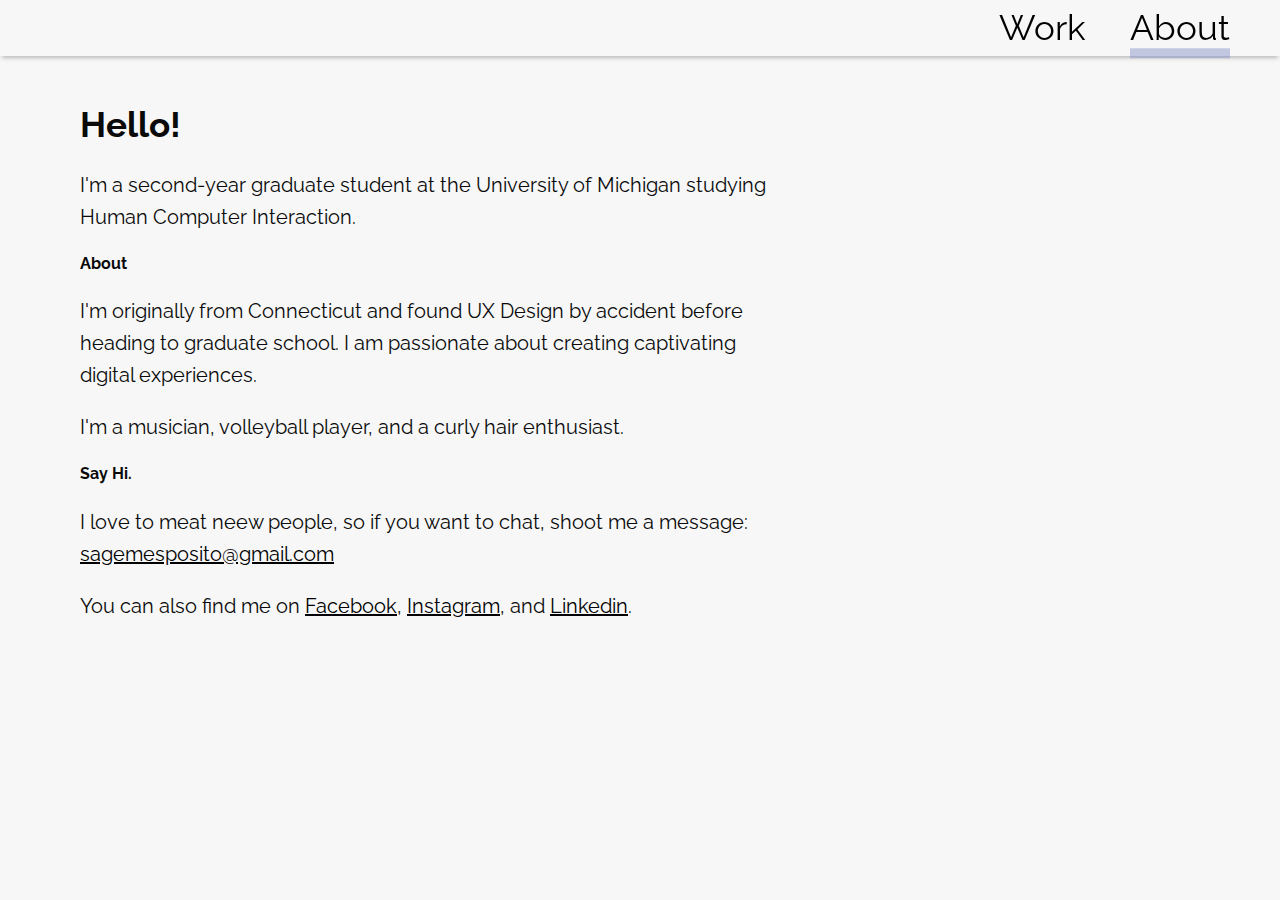
==== pages/about.html @ a372357a "Initial commit" ====
<!DOCTYPE html>
<html>
<head>
	<title>About | Sage Esposito</title>
	<meta charset="utf-8">
	<meta name="viewport" content="width=device-width, initial-scale=1.0">
	<link rel="stylesheet" href="../assets/css/foundation.min.css">
    <link rel="stylesheet" href="../assets/css/app.css">
    <link href="https://fonts.googleapis.com/css?family=Raleway" rel="stylesheet">
</head>
<body>
	<!-- Navbar -->
	<nav>
		<ul class="nav-list">
			<li class="nav-list-item">
				<a href="work.html">
					Work
				</a>
			</li>
			<li class="nav-list-item">
				<a href="about.html">
					About
					<div class="nav-list-item-active"></div>
				</a>
			</li>
		</ul>
		<div class="clear">
	</nav>

	<div class="about">
		<h1 class="about-title">
			Hello!
		</h1>

		<p class="about-content">
			I'm a second-year graduate student at the University of Michigan studying Human Computer Interaction.
		</p>

		<h2 class="about-subtitle">
			About
		</h2>
		<p class="about-content">
			I'm originally from Connecticut and found UX Design by accident before heading to graduate school. I am passionate about creating captivating digital experiences.
		</p>
		<p class="about-content">
			I'm a musician, volleyball player, and a curly hair enthusiast.
		</p>

		<h2 class="about-subtitle">
			Say Hi.
		</h2>
		<p class="about-content">
			I love to meat neew people, so if you want to chat, shoot me a message: <a href="mailto:sagemesposito@gmail.com">sagemesposito@gmail.com</a>
		</p>
		<p class="about-content">
			You can also find me on <a href="">Facebook</a>, <a href="">Instagram</a>, and <a href="">Linkedin</a>.
		</p>
	</div>
</body>
</html>
---- assets/css/app.css ----
:root {
	--primary-c: #F7F7F7;
	--secondary-c: #000000;
	--tertiary-c: #8C97C9;
}

body { 
	font-family: 'Raleway', sans-serif; 
	background-color: var(--primary-c);
}
h1, h2, h3, h4, h5, h6, p, a, li { font-family: 'Raleway', sans-serif; }
.clear { clear: both; }

nav {
	-webkit-box-shadow: 0 4px 4px -2px #BBBBBB;
	-moz-box-shadow: 0 4px 4px -2px #BBBBBB;
	box-shadow: 0 4px 4px -2px #BBBBBB;
	position: fixed;
	top: 0;
	width: 100%;
	background-color: var(--primary-c);
	z-index: 1001;
}
.nav-list { float: right; padding: 0px; list-style: none; margin: 0px 30px; }
.nav-list-item { display: inline-block; font-size: 35px; margin: 0px 20px; cursor: pointer; }
.nav-list-item a { text-decoration: none; color: var(--secondary-c); position: relative; }
.nav-list-item a:hover { color: var(--tertiary-c); }
.nav-list-item-active { 
	position: absolute; 
	width: 100%;  
	height: 25%;
	background-color: var(--tertiary-c);
	bottom: 0%;
	left: 50%;
	transform: translate(-50%, 100%);
	z-index: -1;
	opacity: 0.5;
}

/* Index */
.index-banner { width: 100vw; height: 100vh; min-height: 400px; position: relative; }
.index-image-container { 
	position: absolute;   
	width: 800px;
	max-width: 100%;
	height: 100%;
	top: 10%;
	left: 15%;
	background: url('../images/hello.png');
    background-repeat: no-repeat;
    background-size: contain;
    opacity: 0.5;
    overflow: hidden;
}
.index-text-container { text-align: right; position: absolute; right: 25%; bottom: 20%; }
.index-name { font-size: 35px; margin: 0px; }
.index-name-emphasise { color: var(--tertiary-c); }
.index-job_title { font-size: 25px; margin: 0px; }

/* About */
.about { margin: 100px 80px 0px 80px; max-width: 700px; }
.about-title { font-size: 35px; font-weight: bold; }
.about-subtitle { font-size: 16px; font-weight: bolder; }
.about-content { font-size: 20px; margin: 20px 0px; }
.about-content a { color: var(--secondary-c); text-decoration: underline; }
.about-content a:hover { cursor: pointer; }

/* Work */
.work-main_banner { height: 100vh; min-height: 650px;  position: relative; overflow: hidden; }
.work-main_banner-title-container { position: absolute; left: 50%; top: 50%; transform: translate(-50%, -50%); }
.work-main_banner-title { font-size: 40px; font-weight: bold; margin: 0px; }
.work-main_banner-img { width: 250px; height: 500px; position: absolute; }
#work-main_banner-img_1 { left: 50%; top: 0%; transform: translate(-725px, -75px); }
#work-main_banner-img_2 { left: 50%; top: 0%; transform: translate(-425px, -150px); }
#work-main_banner-img_3 { left: 50%; top: 0%; transform: translate(-125px, -200px); }
#work-main_banner-img_4 { left: 50%; top: 0%; transform: translate(175px, -75px); }
#work-main_banner-img_5 { left: 50%; top: 0%; transform: translate(475px, -225px); }
#work-main_banner-img_6 { left: 50%; bottom: 0%; transform: translate(-725px, 250px); }
#work-main_banner-img_7 { left: 50%; bottom: 0%; transform: translate(-425px, 175px); }
#work-main_banner-img_8 { left: 50%; bottom: 0%; transform: translate(-125px, 200px); }
#work-main_banner-img_9 { left: 50%; bottom: 0%; transform: translate(175px, 250px); }
#work-main_banner-img_10 { left: 50%; bottom: 0%; transform: translate(475px, 100px); }
.work-example-container { height: 100vh; min-height: 700px; position: relative; min-width: 800px; overflow: hidden; }
.work-example-text-container { 
	width: 400px; 
	position: absolute; 
	left: 50%;
	top: 50%;
	transform: translate(-450px, -50%);
	color: var(--secondary-c);
}
.work-example-title { font-size: 40px; margin: 0px; }
.work-example-emphasise { color: var(--tertiary-c); font-weight: bold; }
.work-example-date { font-size: 15px; margin: 0px; }
.work-example-description { font-size: 18px; margin: 25px 0px; }
.work-example-more_btn { 
	background-color: var(--secondary-c);
	color: #FFFFFF;
	padding: 15px 18px;
	border-radius: 10px;
	font-size: 15px;
	font-weight: bold;
	border: 1px solid var(--secondary-c);
}
.work-example-more_btn:hover { color: var(--secondary-c); background-color: #FFFFFF; text-decoration: underline; }
.work-example-img-laptop {
	position: absolute;
	top: 50%;
	left: 50%;
	transform: translate(0px, -50%);
	max-height: 500px;
}
.work-example-img-iphone {
	position: absolute;
	top: 50%;
	left: 50%;
	transform: translate(150px, -50%);
	max-height: 500px;
}
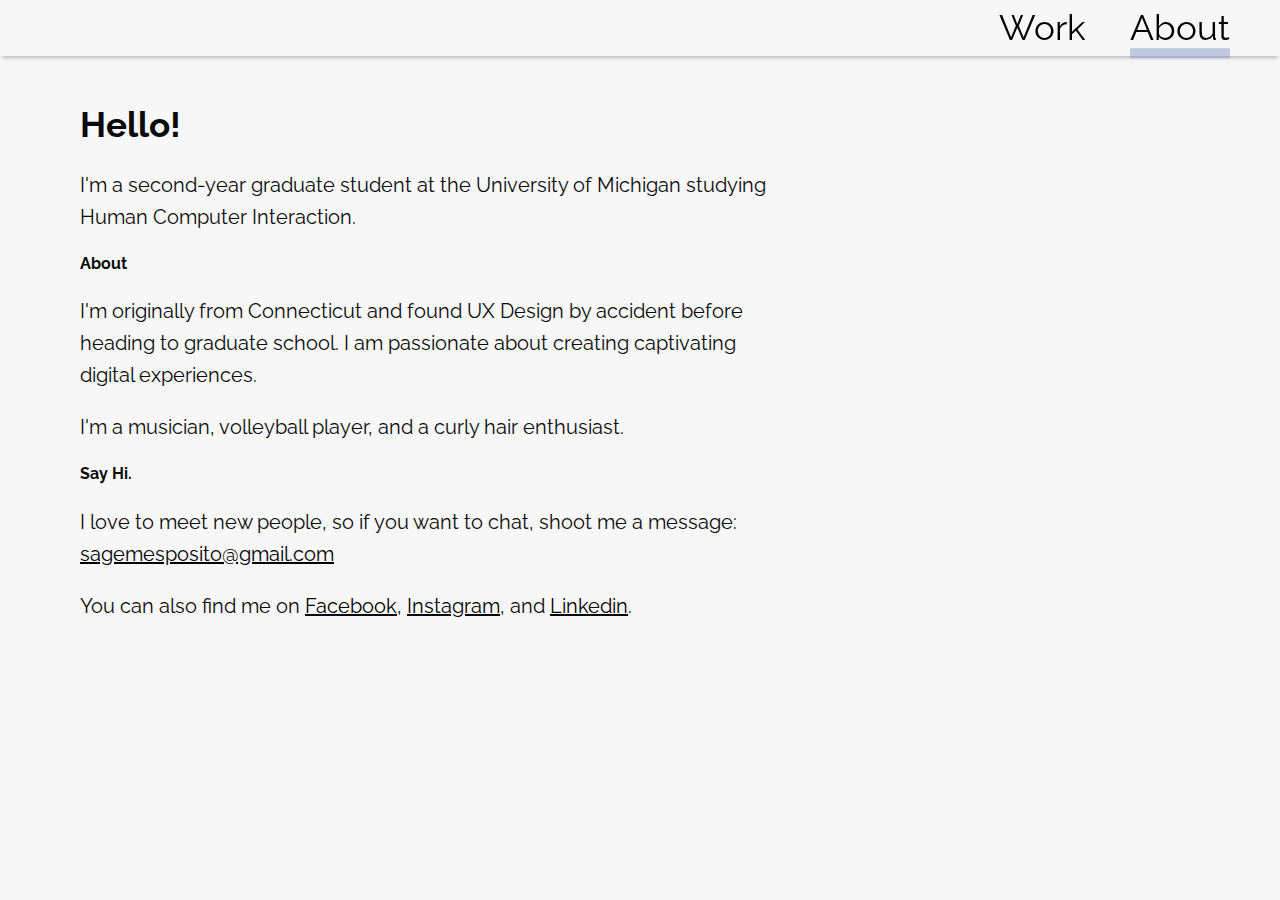
==== commit a67d235a: "Update about.html" ====
--- a/pages/about.html
+++ b/pages/about.html
@@ -50,11 +50,11 @@
 			Say Hi.
 		</h2>
 		<p class="about-content">
-			I love to meat neew people, so if you want to chat, shoot me a message: <a href="mailto:sagemesposito@gmail.com">sagemesposito@gmail.com</a>
+			I love to meet new people, so if you want to chat, shoot me a message: <a href="mailto:sagemesposito@gmail.com">sagemesposito@gmail.com</a>
 		</p>
 		<p class="about-content">
-			You can also find me on <a href="">Facebook</a>, <a href="">Instagram</a>, and <a href="">Linkedin</a>.
+			You can also find me on <a href="https://www.facebook.com/sage.esposito">Facebook</a>, <a href="https://www.instagram.com/sageesposito/">Instagram</a>, and <a href="https://www.linkedin.com/in/sageesposito/">Linkedin</a>.
 		</p>
 	</div>
 </body>
-</html>+</html>
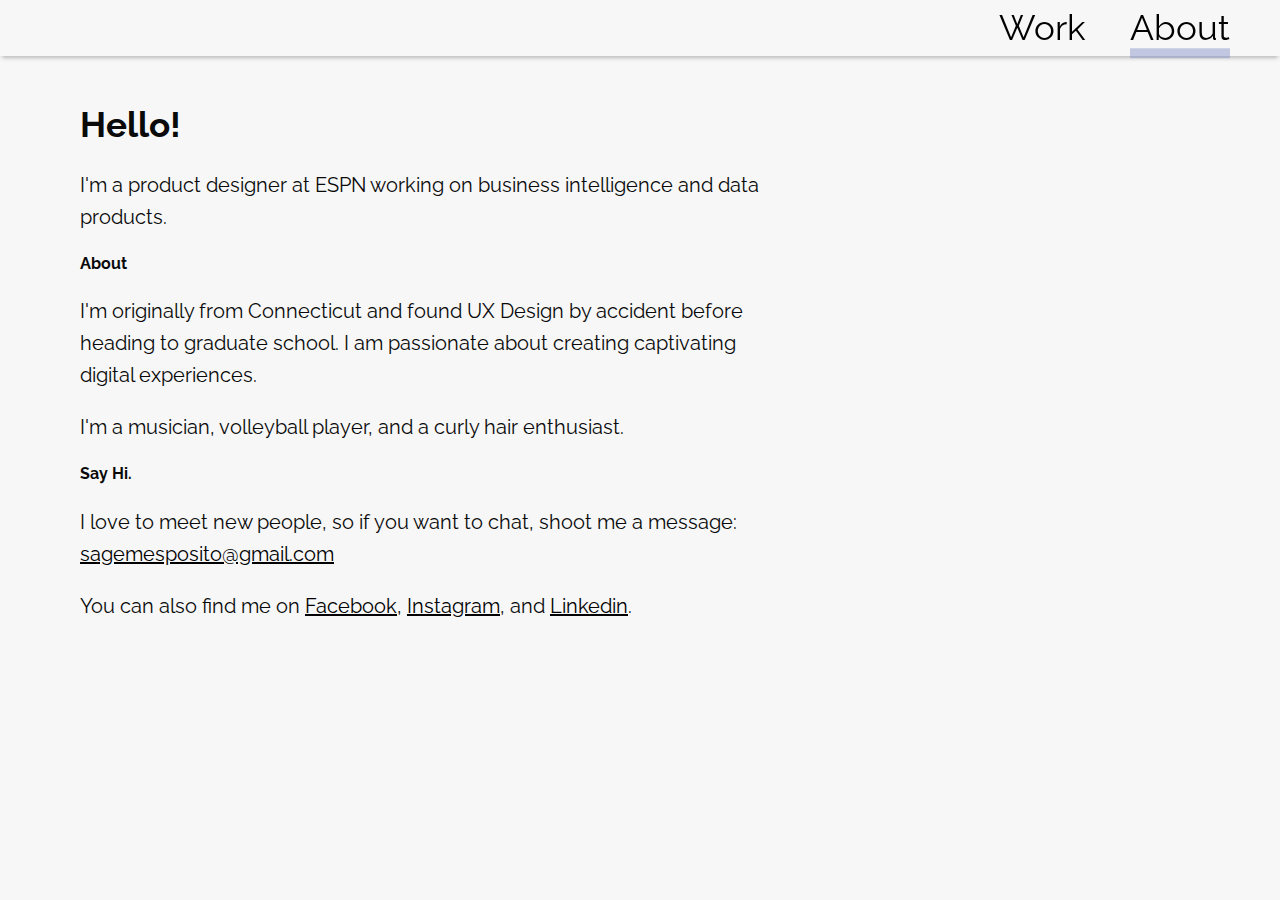
==== commit 716585a4: "Update about.html" ====
--- a/pages/about.html
+++ b/pages/about.html
@@ -33,7 +33,7 @@
 		</h1>
 
 		<p class="about-content">
-			I'm a second-year graduate student at the University of Michigan studying Human Computer Interaction.
+			I'm a product designer at ESPN working on business intelligence and data products.
 		</p>
 
 		<h2 class="about-subtitle">
